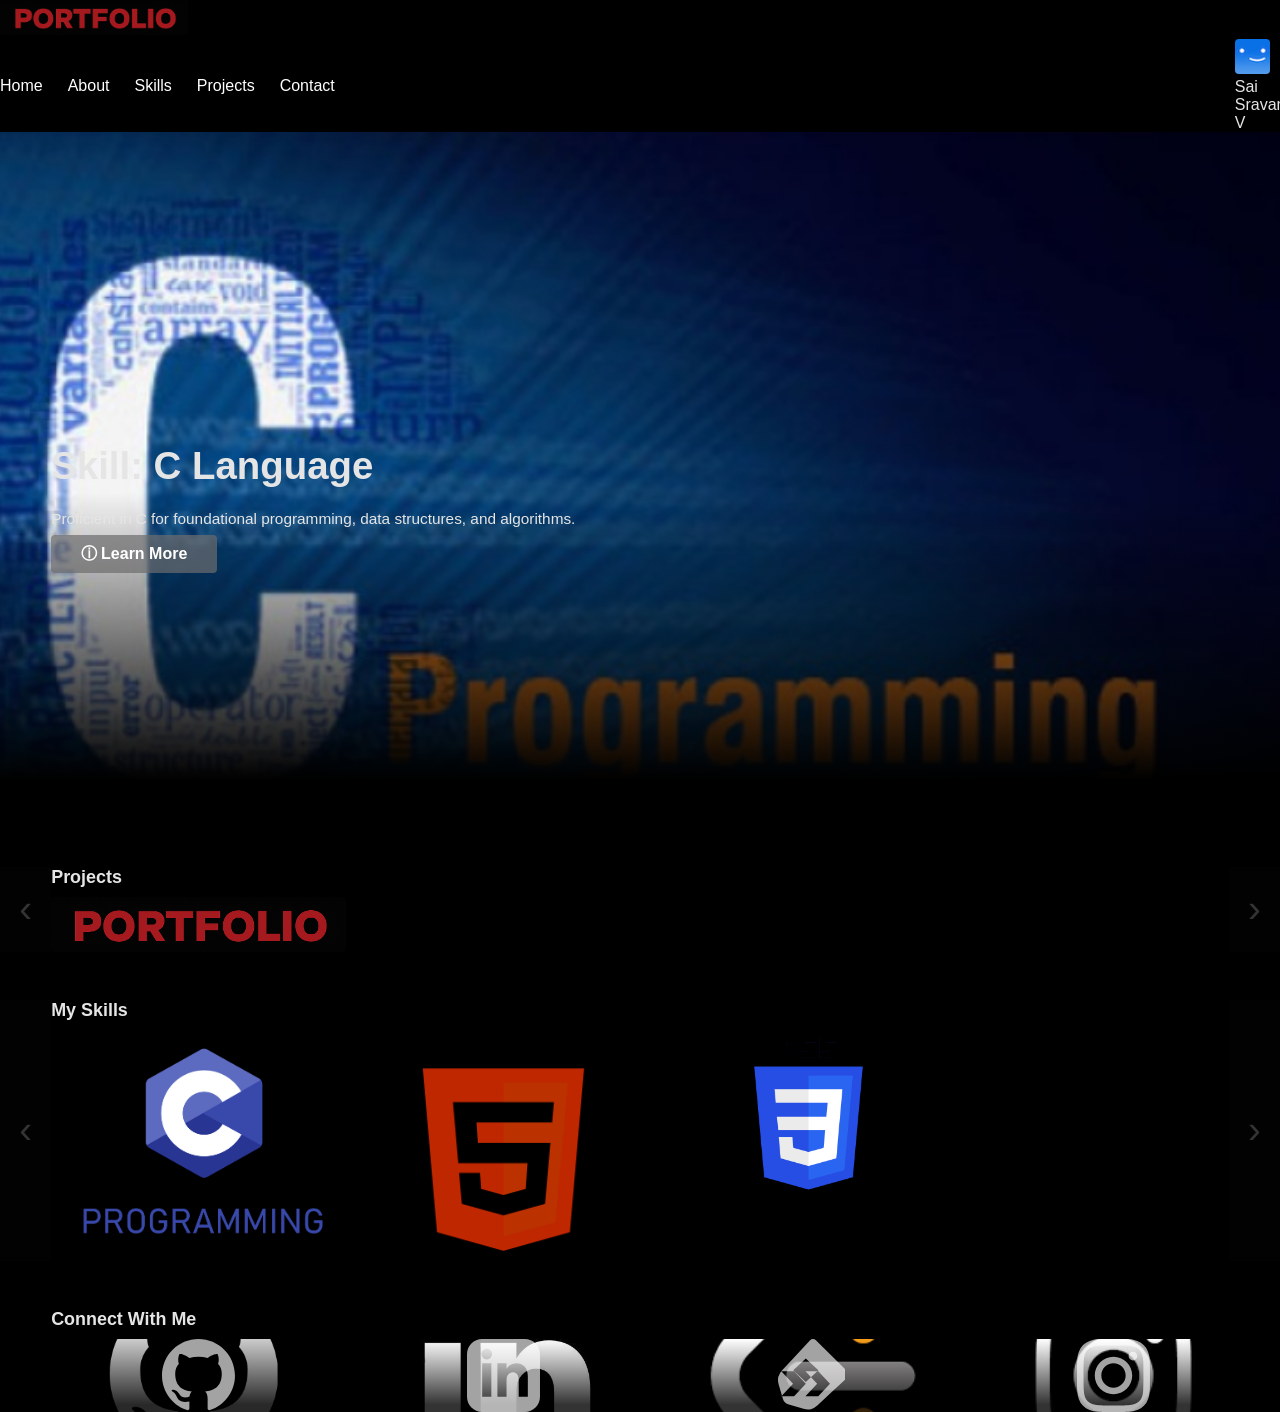
==== index.html @ 1902bc0c "Initial commit" ====
<!DOCTYPE html>
<html lang="en">
<head>
    <meta charset="UTF-8">
    <meta name="viewport" content="width=device-width, initial-scale=1.0">
    <title>Sai Sravan V | Portfolio</title>
    <link rel="stylesheet" href="style.css">
</head>
<body>

    <nav class="navbar">
        <div class="navbar-brand">
            <a href="#">
                <img src="images/portfolio1.png" alt="Portfolio Logo" class="portfolio-logo">
            </a>
        </div>
        <div class="navbar-right">
            <ul class="navbar-links">
                <li><a href="#">Home</a></li>
                <li><a href="about.html" target="_blank">About</a></li>
                <li><a href="#skills">Skills</a></li>
                <li><a href="#projects">Projects</a></li>
                <li><a href="#contact">Contact</a></li>
            </ul>
            <div class="navbar-account">
                <img src="images/account-icon.png" alt="Account Profile" class="account-pic">
                <div class="dropdown-menu">
                    <span>Sai Sravan V</span>
                </div>
            </div>
        </div>
    </nav>

   <header class="hero">
        <div class="slideshow-container">
            <div class="hero-slide active" data-image="images/logo-bg-c.png">
                <div class="hero-content">
                    <h1>Skill: C Language</h1>
                    <p>Proficient in C for foundational programming, data structures, and algorithms.</p>
                    <div class="hero-buttons">
                        <a href="https://en.wikipedia.org/wiki/C_(programming_language)" target="_blank" class="btn btn-info">ⓘ Learn More</a>
                    </div>
                </div>
            </div>
            <div class="hero-slide" data-image="images/logo-bg-html.png">
                <div class="hero-content">
                    <h1>Skill: HTML5</h1>
                    <p>Expert in structuring accessible, well-organized, and SEO-friendly websites.</p>
                    <div class="hero-buttons">
                        <a href="https://developer.mozilla.org/en-US/docs/Web/HTML" target="_blank" class="btn btn-info">ⓘ Learn More</a>
                    </div>
                </div>
            </div>
            <div class="hero-slide" data-image="images/logo-bg-css.png">
                <div class="hero-content">
                    <h1>Skill: CSS3</h1>
                    <p>Skilled in styling modern, responsive websites with Flexbox, Grid, and animations.</p>
                    <div class="hero-buttons">
                        <a href="https://developer.mozilla.org/en-US/docs/Web/CSS" target="_blank" class="btn btn-info">ⓘ Learn More</a>
                    </div>
                </div>
            </div>
            <div class="hero-slide" data-image="images/hero-bg-projects.jpg">
                <div class="hero-content">
                    <h1>My Projects</h1>
                    <p>Explore a collection of my work, from web applications to UI/UX designs.</p>
                    <div class="hero-buttons">
                        <a href="#projects" class="btn btn-info">ⓘ View Projects</a>
                    </div>
                </div>
            </div>
        </div>
    </header>

    <main class="project-rows">
        <section id="projects" class="row"> <h2>Projects</h2>
            <button class="scroll-btn left" aria-label="Scroll left">‹</button>
            <div class="row-inner">
                <div class="project-card" 
                     data-title="Portfolio Website"
                     data-image="images/portfolio1.png"
                     data-description="A personal portfolio website showcasing my skills, projects, and contact information. Built with HTML, CSS, and JavaScript to provide a responsive and user-friendly experience."
                     data-tech="Vue.js, Chart.js, Node.js, Express, MongoDB"
                     data-live-url="https://example.com"
                     data-repo-url="https://github.com/yourname/repo1">
                    <img src="images/portfolio1.png" alt="Portfolio Website Thumbnail">
                </div>
                
            </div>
            <button class="scroll-btn right" aria-label="Scroll right">›</button>
        </section>

 <section id="skills" class="row">
    <h2>My Skills</h2>
    <button class="scroll-btn left" aria-label="Scroll left">‹</button>
    <div class="row-inner">

        <div class="project-card"
             data-title="C Language"
             data-image="images/c-tutorial-for-beginners.jpg"
             data-description="Proficient in C for foundational programming concepts, including memory management, data structures, and algorithms. Used for competitive programming and understanding low-level system operations."
             data-tech="Procedural Programming, Pointers, Memory Management"
             data-live-url=""
             data-repo-url="https://en.wikipedia.org/wiki/C_(programming_language)">
             <img src="images/c-tutorial-for-beginners.jpg" alt="C Language Skill">
        </div>
        
        <div class="project-card"
             data-title="HTML5"
             data-image="images/html.jpg"
             data-description="Expert in structuring web content with semantic HTML5. Focused on creating accessible, well-organized, and SEO-friendly websites and applications."
             data-tech="Semantic Markup, Accessibility, Forms"
             data-live-url=""
             data-repo-url="https://en.wikipedia.org/wiki/HTML5">
            <img src="images/html.jpg" alt="HTML Skill">
        </div>
        
        <div class="project-card"
             data-title="CSS3"
             data-image="images/CSS-Logo.jpg"
             data-description="Skilled in styling modern, responsive websites using CSS3. Experienced with Flexbox, Grid, animations, and pre-processors like Sass to create beautiful and intuitive user interfaces."
             data-tech="Flexbox, Grid Layout, Responsive Design, Animations"
             data-live-url=""
             data-repo-url="https://en.wikipedia.org/wiki/CSS">
             <img src="images/CSS-Logo.jpg" alt="CSS Skill">
        </div>

    </div>
    <button class="scroll-btn right" aria-label="Scroll right">›</button>
    </section>
    </main>

    <div id="project-modal" class="modal">
        <div class="modal-content">
            <button class="modal-close">&times;</button>
            <div class="modal-backdrop"></div>
            <div class="modal-body">
                <h2 id="modal-title"></h2>
                <p id="modal-description"></p>
                <div class="tech-stack">
                    <strong>Tech Used:</strong> <span id="modal-tech-stack"></span>
                </div>
                <div id="modal-links" class="modal-buttons"></div>
            </div>
        </div>
    </div>
    
    <section id="contact" class="contact-section">
        <h2>Connect With Me</h2>
        <div class="row-inner social-grid">
            <div class="project-card social-card" id="github-card"
                 data-title="GitHub Profile"
                 data-image="images/bg-github.jpg"
                 data-description="This is my GitHub profile, where I host my project repositories, contribute to open-source, and showcase my coding activity."
                 data-tech="Version Control, Open Source, Collaboration"
                 data-live-url="https://github.com/Code-with-VictoryMan"
                 data-repo-url="">
                <div class="social-icon">
                    <svg xmlns="http://www.w3.org/2000/svg" viewBox="0 0 24 24" fill="currentColor"><path d="M12 0c-6.626 0-12 5.373-12 12 0 5.302 3.438 9.8 8.207 11.387.599.111.793-.261.793-.577v-2.234c-3.338.726-4.033-1.416-4.033-1.416-.546-1.387-1.333-1.756-1.333-1.756-1.089-.745.083-.729.083-.729 1.205.084 1.839 1.237 1.839 1.237 1.07 1.834 2.807 1.304 3.492.997.107-.775.418-1.305.762-1.604-2.665-.305-5.467-1.334-5.467-5.931 0-1.311.469-2.381 1.236-3.221-.124-.303-.535-1.524.117-3.176 0 0 1.008-.322 3.301 1.23.957-.266 1.983-.399 3.003-.404 1.02.005 2.047.138 3.006.404 2.291-1.552 3.297-1.23 3.297-1.23.653 1.653.242 2.874.118 3.176.77.84 1.235 1.911 1.235 3.221 0 4.609-2.807 5.624-5.479 5.921.43.372.823 1.102.823 2.222v3.293c0 .319.192.694.801.576 4.765-1.589 8.199-6.086 8.199-11.386 0-6.627-5.373-12-12-12z"/></svg>
                </div>
            </div>
            <div class="project-card social-card" id="linkedin-card"
                 data-title="LinkedIn Profile"
                 data-image="images/bg-linkedin.jpg"
                 data-description="My professional network on LinkedIn, where I connect with colleagues, share industry insights, and explore career opportunities."
                 data-tech="Networking, Professional Development"
                 data-live-url="https://linkedin.com/in/sai-sravan-velpula77?"
                 data-repo-url="">
                <div class="social-icon">
                    <svg xmlns="http://www.w3.org/2000/svg" viewBox="0 0 24 24" fill="currentColor"><path d="M19 0h-14c-2.761 0-5 2.239-5 5v14c0 2.761 2.239 5 5 5h14c2.762 0 5-2.239 5-5v-14c0-2.761-2.238-5-5-5zm-11 19h-3v-11h3v11zm-1.5-12.268c-.966 0-1.75-.79-1.75-1.764s.784-1.764 1.75-1.764 1.75.79 1.75 1.764-.783 1.764-1.75 1.764zm13.5 12.268h-3v-5.604c0-3.368-4-3.113-4 0v5.604h-3v-11h3v1.765c1.396-2.586 7-2.777 7 2.476v6.759z"/></svg>
                </div>
            </div>
            <div class="project-card social-card" id="leetcode-card"
                 data-title="LeetCode Profile"
                 data-image="images/bg-leetcode.jpg"
                 data-description="My LeetCode profile, where I practice problem-solving and sharpen my understanding of data structures and algorithms."
                 data-tech="Problem Solving, Algorithms"
                 data-live-url="https://leetcode.com/u/FqJzd97CWZ/"
                 data-repo-url="">
                 <div class="social-icon">
                    <svg xmlns="http://www.w3.org/2000/svg" viewBox="0 0 24 24" fill="currentColor"><path d="M13.483 0a1.374 1.374 0 0 0-.961.438L7.116 6.226l-3.854 4.126a5.266 5.266 0 0 0-1.209 2.104 5.37 5.37 0 0 0 .12 2.426l1.423 4.83c.278.945.99 1.62 1.944 1.822l4.83 1.423a5.37 5.37 0 0 0 2.426.12 5.266 5.266 0 0 0 2.104-1.209l4.126-3.854 5.788-5.405a1.374 1.374 0 0 0 .438-.961 1.374 1.374 0 0 0-.438-.961L14.444.438A1.374 1.374 0 0 0 13.483 0zm-2.367 6.453l4.126 3.854-4.126 3.854-4.126-3.854 4.126-3.854zm-3.854 4.126l3.854 4.126-3.854 4.126H3.068l3.854-4.126-3.854-4.126h4.22zm7.953 0l3.854 4.126-3.854 4.126h-4.22l3.854-4.126-3.854-4.126h4.22z"/></svg>
                </div>
            </div>
            <div class="project-card social-card" id="instagram-card"
                 data-title="Instagram Profile"
                 data-image="images/bg-instagram.jpg"
                 data-description="Follow my creative journey and personal projects on Instagram."
                 data-tech="Photography, Social Media"
                 data-live-url="https://instagram.com/saisravan_777?"
                 data-repo-url="">
                 <div class="social-icon">
                  <svg xmlns="http://www.w3.org/2000/svg" viewBox="0 0 24 24" fill="currentColor"><path d="M12 2.163c3.204 0 3.584.012 4.85.07 3.252.148 4.771 1.691 4.919 4.919.058 1.265.069 1.645.069 4.85s-.011 3.584-.069 4.85c-.149 3.225-1.664 4.771-4.919 4.919-1.266.058-1.644.07-4.85.07s-3.584-.012-4.85-.07c-3.26-.149-4.771-1.699-4.919-4.92-.058-1.265-.07-1.644-.07-4.85s.012-3.584.07-4.85c.149-3.227 1.664-4.771 4.919-4.919 1.266-.057 1.645-.069 4.85-.069zm0-2.163c-3.259 0-3.667.014-4.947.072-4.358.2-6.78 2.618-6.98 6.98-.059 1.281-.073 1.689-.073 4.948s.014 3.667.072 4.947c.2 4.358 2.618 6.78 6.98 6.98 1.281.058 1.689.072 4.948.072s3.667-.014 4.947-.072c4.354-.2 6.782-2.618 6.979-6.98.059-1.28.073-1.689.073-4.947s-.014-3.667-.072-4.947c-.196-4.354-2.617-6.78-6.979-6.98-1.281-.059-1.689-.073-4.948-.073zm0 5.838c-3.403 0-6.162 2.759-6.162 6.162s2.759 6.162 6.162 6.162 6.162-2.759 6.162-6.162-2.759-6.162-6.162-6.162zm0 10.162c-2.209 0-4-1.79-4-4s1.791-4 4-4 4 1.79 4 4-1.791 4-4 4zm6.406-11.845c-.796 0-1.441.645-1.441 1.44s.645 1.44 1.441 1.44 1.441-.645 1.441-1.44-.645-1.44-1.441-1.44z"/></svg>
                 </div>
            </div>
        </div>
    </section>

    <script src="script.js"></script>
</body>
</html>
---- style.css ----
/* ==== GLOBAL STYLES ==== */
body {
    background-color: #000000;
    color: #e5e5e5;
    font-family: 'Helvetica Neue', Helvetica, Arial, sans-serif;
    margin: 0;
}

h2 {
    font-size: 1.4vw;
    margin-left: 4%;
    margin-bottom: 0.5em;
}

/* ==== HERO SECTION ==== */
/* ==== HERO SLIDESHOW SECTION ==== */
.hero {
    position: relative;
    height: 56.25vw;
    background-image: linear-gradient(to top, #000000 10%, transparent 50%), url('images/hero-background.jpg');
    background-size: cover;
    background-position: center;
    display: flex;
    align-items: center;
    justify-content: center;
}

.slideshow-container {
    position: relative;
    width: 100%;
    height: 100%;
}

.hero-slide {
    position: absolute;
    top: 0;
    left: 0;
    width: 100%;
    height: 100%;
    display: flex;
    align-items: center;
    opacity: 0; /* Hidden by default */
    transition: opacity 0.8s ease-in-out; /* Smooth fade transition */
}

/* The active slide is visible */
.hero-slide.active {
    opacity: 1;
}

.hero-content {
    /* We remove the absolute positioning and center the content */
    position: static;
    padding-left: 4%;
    width: 50%;
}

.hero-content h1 { font-size: 3vw; margin-bottom: 0.5em; }
.hero-content p { font-size: 1.2vw; line-height: 1.4; }
.hero-buttons a {
    text-decoration: none;
    color: white;
    background-color: rgba(109, 109, 110, 0.7);
    padding: 0.8vw 2.3vw;
    border-radius: 4px;
    font-weight: bold;
    margin-right: 1rem;
}

/* ==== PROJECT ROWS & CARDS ==== */
.row {
    position: relative;
    margin-bottom: 3rem;
}

.row-inner {
    display: flex;
    overflow-x: scroll;
    overflow-y: hidden;
    padding-left: 4%;
    gap: 10px;
    scrollbar-width: none; /* Firefox */
}
.row-inner::-webkit-scrollbar { display: none; /* Safari & Chrome */ }

.project-card {
    flex-shrink: 0;
    width: 24%;
    border-radius: 4px;
    transition: transform 300ms ease, box-shadow 300ms ease;
    cursor: pointer;
}
.project-card img { width: 100%; display: block; border-radius: 4px; }
.project-card:hover {
    transform: scale(1.1);
    z-index: 10;
    box-shadow: 0 10px 30px rgba(0, 0, 0, 0.5);
}

/* ==== CAROUSEL ARROWS ==== */
.scroll-btn {
    position: absolute;
    top: 0;
    bottom: 0;
    width: 4%;
    background-color: rgba(20, 20, 20, 0.5);
    color: white;
    border: none;
    font-size: 3vw;
    cursor: pointer;
    z-index: 20;
    opacity: 0;
    transition: opacity 0.2s ease-in-out;
}
.row:hover .scroll-btn { opacity: 1; }
.scroll-btn.left { left: 0; }
.scroll-btn.right { right: 0; }
.scroll-btn:disabled { opacity: 0.2; cursor: not-allowed; }

/* ==== MODAL ==== */
.modal {
    position: fixed;
    z-index: 1000;
    left: 0;
    top: 0;
    width: 100%;
    height: 100%;
    background-color: rgba(0, 0, 0, 0.7);
    display: none;
    justify-content: center;
    align-items: center;
}
.modal.active { display: flex; }
.modal-content {
    background-color: #000000;
    width: 90%;
    max-width: 800px;
    border-radius: 6px;
    overflow: hidden;
    position: relative;
}
.modal-close {
    position: absolute;
    top: 15px;
    right: 15px;
    background: #181818;
    color: white;
    border-radius: 50%;
    border: none;
    width: 36px;
    height: 36px;
    font-size: 24px;
    cursor: pointer;
    z-index: 10;
}
.modal-backdrop {
    height: 450px;
    width: 100%;
    background-size: cover;
    background-position: center;
    background-image: linear-gradient(to top, #000000, transparent 50%);
}
.modal-body { padding: 20px 40px; }
.modal-buttons { margin-top: 20px; }
.modal-buttons a {
    text-decoration: none;
    color: black;
    padding: 10px 20px;
    border-radius: 4px;
    margin-right: 10px;
    font-weight: bold;
    background-color: white;
}
.modal-buttons a.btn-repo {
    background-color: #333;
    color: white;
}
.tech-stack { margin-top: 20px; color: #777; }
.tech-stack span { color: #fff; }

/* ==== RESPONSIVE DESIGN (FOR TABLETS & MOBILE) ==== */
/* This @media rule applies the styles inside only when the screen width is 768px or less. */

@media (max-width: 768px) {

    /* --- Adjust Hero Section for smaller screens --- */
    .hero-content h1 {
        font-size: 6vw; /* Make font size relative to screen width */
    }

    .hero-content p {
        font-size: 2.5vw; /* Make font size smaller */
        width: 80%;       /* Allow text to use more width */
    }

    .hero-buttons a {
        padding: 1.5vw 4vw; /* Adjust button padding */
        font-size: 2.5vw;
    }

    /* --- Adjust Project Rows & Cards --- */
    h2 {
        font-size: 3vw; /* Slightly larger heading for mobile */
    }
    
    .project-card {
        /* Make cards wider so fewer are shown at once, which is better for touch scrolling. */
        width: 45%; 
        height: 50vw; /* Maintain aspect ratio */
    }

    /* --- Hide Carousel Arrows on touch devices --- */
    /* Users will swipe to scroll, so the arrows are not needed. */
    .scroll-btn {
        display: none;
    }

    /* --- Adjust the Modal for vertical screens --- */
    .modal-content {
        width: 95%; /* Use more of the screen width */
        max-height: 90vh; /* Prevent modal from being too tall */
        overflow-y: auto; /* Allow modal content to scroll if needed */
    }

    .modal-backdrop {
        height: 250px; /* Reduce the height of the banner image */
    }

    .modal-body {
        padding: 20px; /* Reduce padding on smaller screens */
    }
}

/* ==== SOCIAL MEDIA CARDS ==== */
.social-card {
    display: flex;
    justify-content: center;
    align-items: center;
    background-size: cover;
    background-position: center;
    text-decoration: none;
    color: white;
}

.social-card .social-icon {
    max-width: 55%; /* Control the size of the logo responsively */
    max-height: 70%;
    opacity: 0.8;
    transition: all 0.3s ease;
    display: block;
}

.social-card:hover .social-icon {
    opacity: 1;
    transform: scale(1.1); /* Make logo slightly bigger on hover */
}

.social-card .social-icon {
    /* This div will act as a simple container */
    width: 100%;
    height: 100%;
    display: flex;
    justify-content: center;
    align-items: center;
    transition: all 0.3s ease;
}

/* --- Style the SVG element directly for best results --- */
.social-card .social-icon svg {
    width: 45%; /* Control the logo size here */
    height: auto;
    opacity: 0.8;
}


.social-card:hover .social-icon {
    transform: scale(1.1); /* Make the container (and logo) bigger on hover */
    opacity: 1; /* You can apply opacity to the container or SVG directly */
}
/* --- Set the unique background for each card --- */
#github-card {
    background-image: linear-gradient(to top, rgba(0, 0, 0, 0.8) 10%, transparent), url('images/bg-github.jpg');
}
#linkedin-card {
    height: auto;
    background-image: linear-gradient(to top, rgba(0, 0, 0, 0.8) 10%, transparent), url('images/bg-linkedin.jpg');
}
#instagram-card {
    background-image: linear-gradient(to top, rgba(0, 0, 0, 0.8) 10%, transparent), url('images/bg-instagram.jpg');
}
#leetcode-card {
    background-image: linear-gradient(to top, rgba(0, 0, 0, 0.8) 10%, transparent), url('images/bg-leetcode.jpg');
}
/* ==== NAVIGATION BAR ==== */
.navbar-links {
    list-style: none; /* Removes the default bullet points */
    display: flex;      /* This is the key: aligns items horizontally */
    gap: 25px;          /* Creates space between each link */
    margin: 0;
    padding: 0;
}

.navbar-links a {
    color: white;
    text-decoration: none; /* Removes the underline from links */
    font-size: 1rem;
    font-weight: normal;
    transition: color 0.3s ease;
}

/* This new rule aligns the links and the account avatar together */
.navbar-right {
    display: flex;
    align-items: center;
    gap: 900px; /* Adjust the space between the last link and the avatar */
}

.navbar-links a:hover {
    color: #b3b3b3; /* Lighter grey on hover */
}

/* Style for the new Portfolio logo image */
.portfolio-logo {
    height: 35px; /* Adjust height to match Netflix's logo size */
    width: auto; /* Maintain aspect ratio */
}

.account-pic {
    width: 35px;
    height: 35px;
    border-radius: 4px; /* Keeps the slightly rounded corners */
}

.about-image img {
    width: 300px;
    height: 300px;
    object-fit: cover; 
    border-radius: 50%;
    border: 3px solid #333;
}
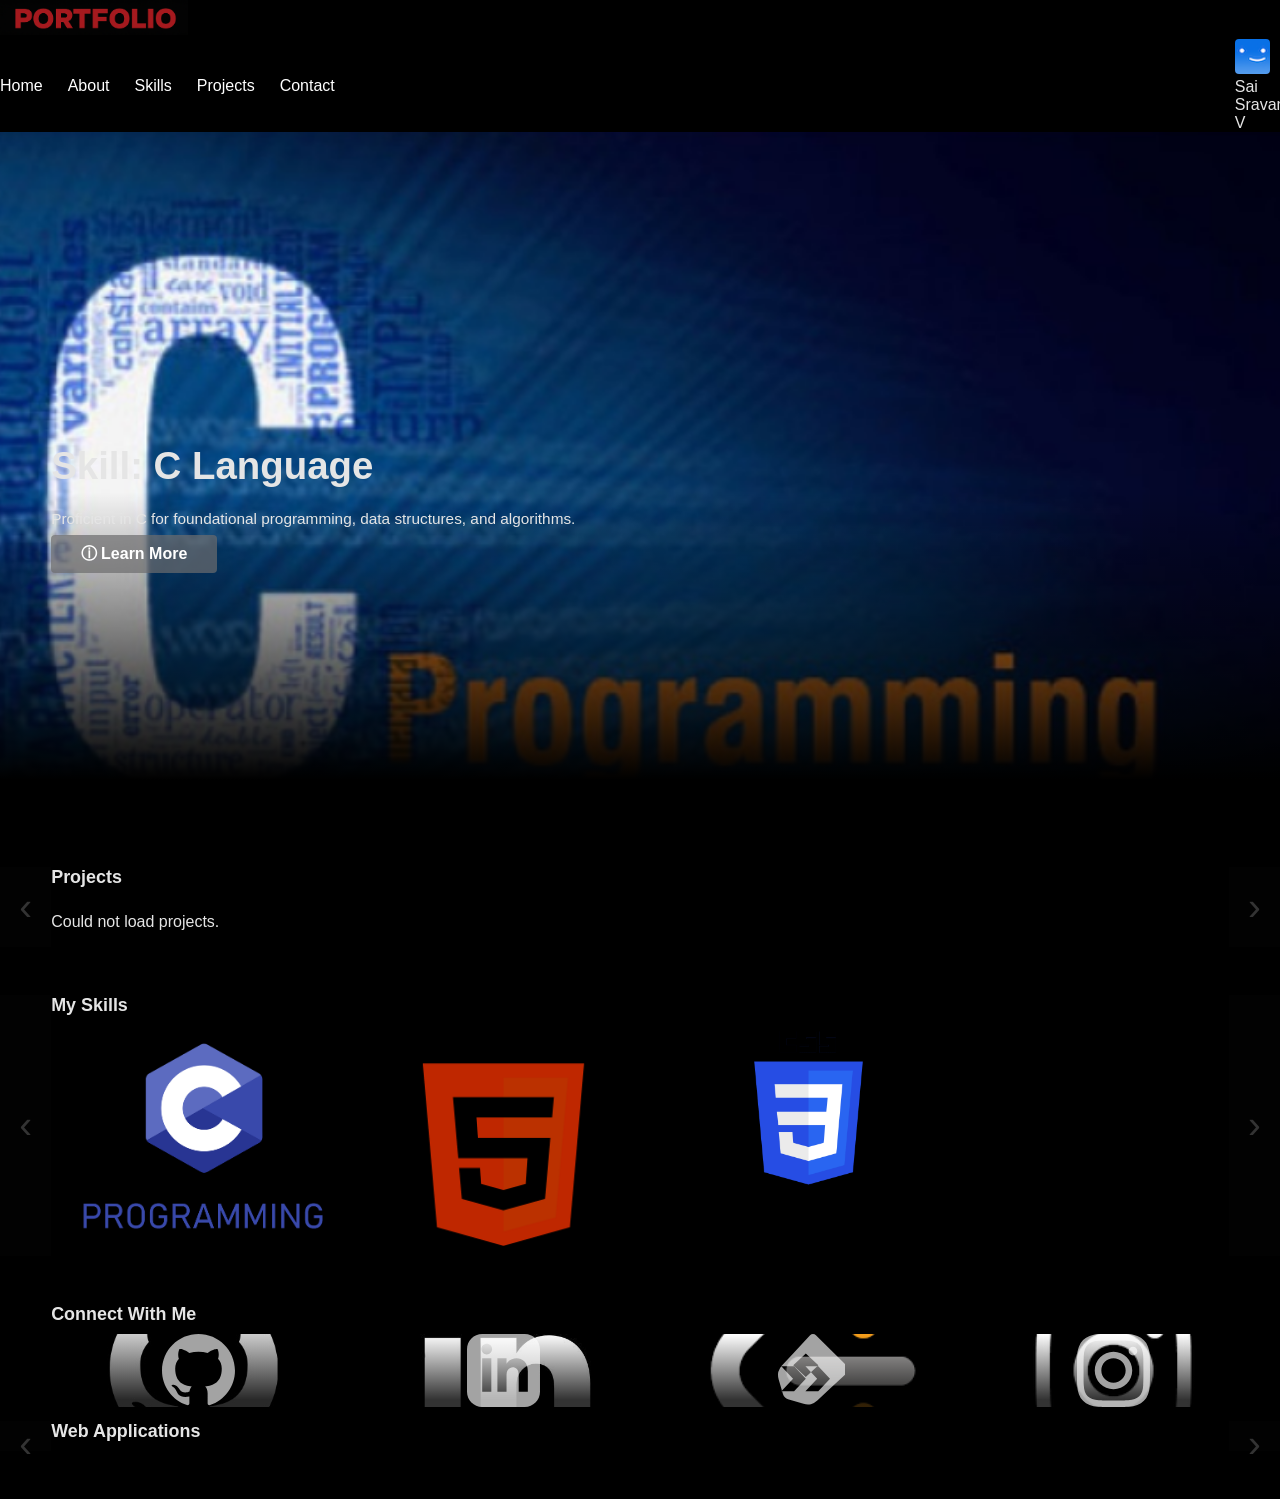
==== commit 1bfaf23e: "feat: Add Node.js backend server" ====
--- a/index.html
+++ b/index.html
@@ -81,8 +81,8 @@
                      data-image="images/portfolio1.png"
                      data-description="A personal portfolio website showcasing my skills, projects, and contact information. Built with HTML, CSS, and JavaScript to provide a responsive and user-friendly experience."
                      data-tech="Vue.js, Chart.js, Node.js, Express, MongoDB"
-                     data-live-url="https://example.com"
-                     data-repo-url="https://github.com/yourname/repo1">
+                     data-live-url="https://myportfolio0777.netlify.app/"
+                     data-repo-url="https://github.com/Code-with-VictoryMan/My-Portfolio-">
                     <img src="images/portfolio1.png" alt="Portfolio Website Thumbnail">
                 </div>
                 
@@ -196,5 +196,14 @@
     </section>
 
     <script src="script.js"></script>
+
+ <section id="projects" class="row">
+    <h2>Web Applications</h2>
+    <button class="scroll-btn left" aria-label="Scroll left">‹</button>
+    <div class="row-inner">
+        </div>
+    <button class="scroll-btn right" aria-label="Scroll right">›</button>
+ </section>
+
 </body>
 </html>
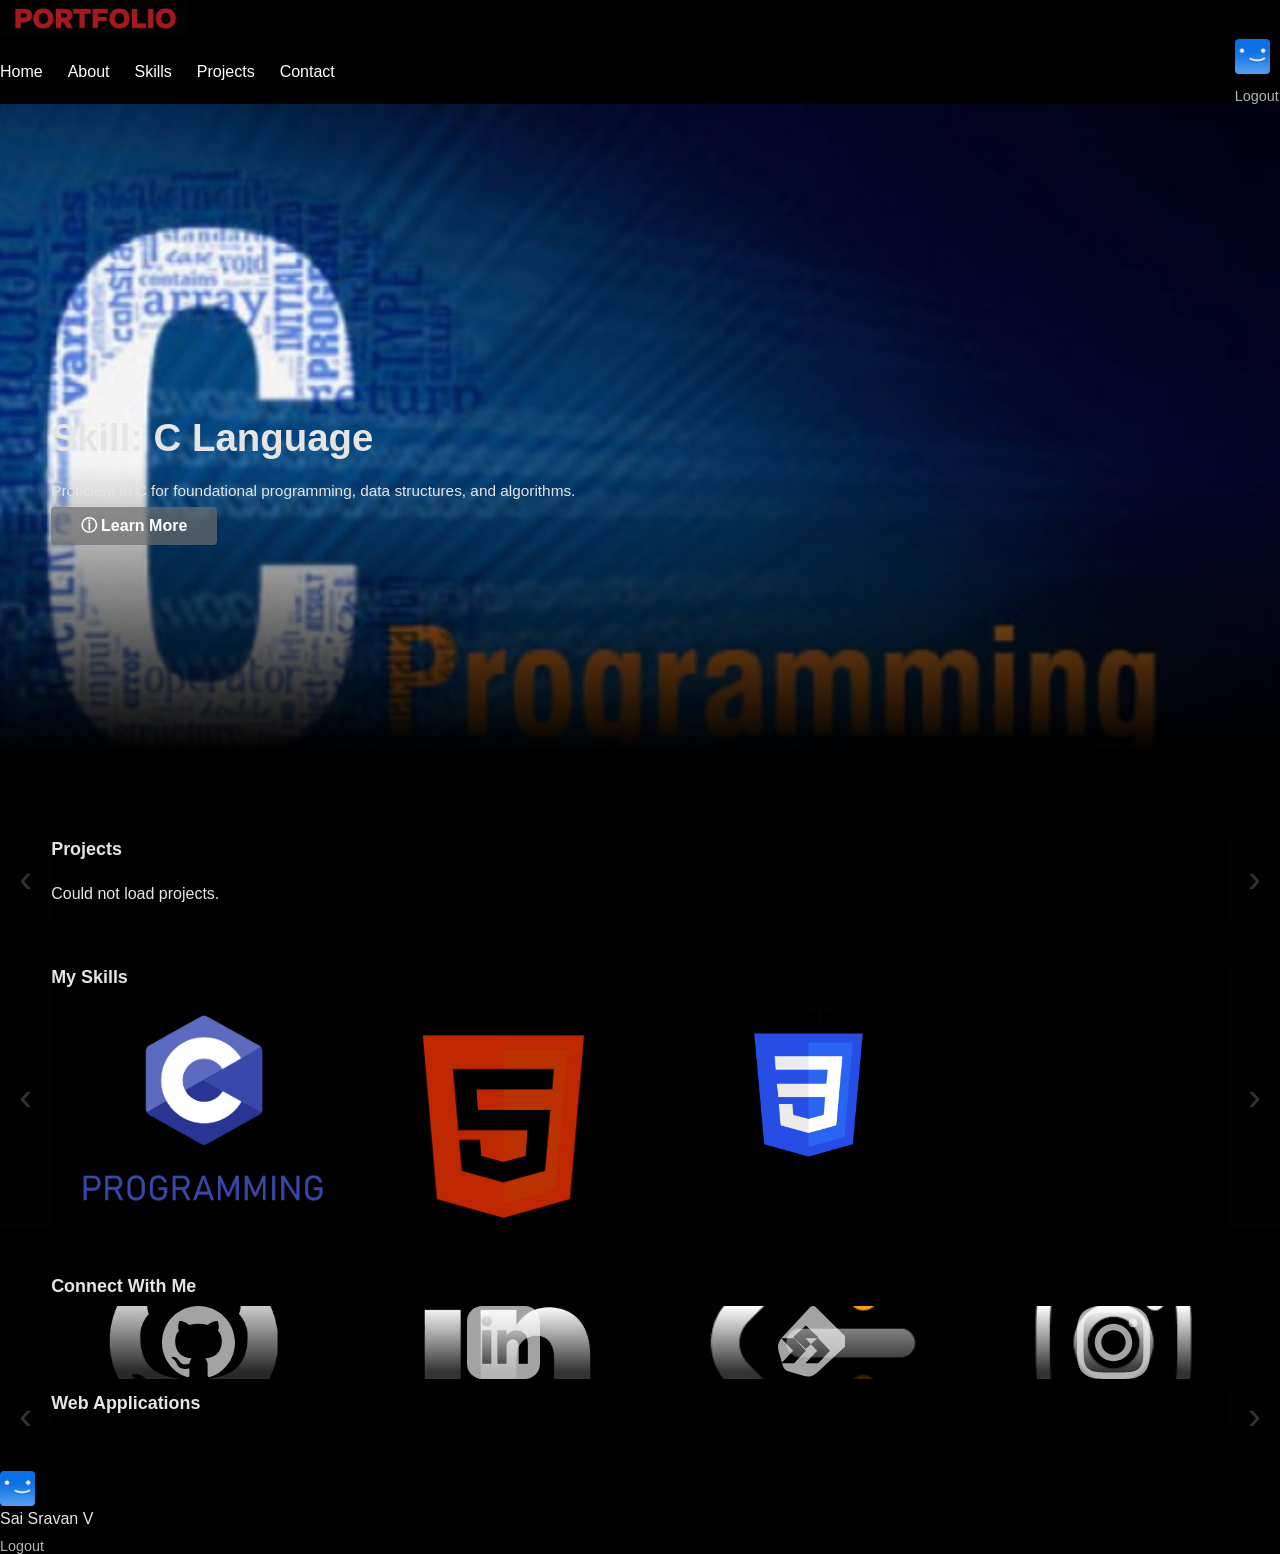
==== commit aaa40eee: "feat: Integrate Auth0 for user login" ====
--- a/index.html
+++ b/index.html
@@ -22,12 +22,14 @@
                 <li><a href="#projects">Projects</a></li>
                 <li><a href="#contact">Contact</a></li>
             </ul>
-            <div class="navbar-account">
-                <img src="images/account-icon.png" alt="Account Profile" class="account-pic">
-                <div class="dropdown-menu">
-                    <span>Sai Sravan V</span>
-                </div>
-            </div>
+     <div class="navbar-account">
+    <img src="images/account-icon.png" alt="Account Profile" class="account-pic">
+    <span id="nav-username"></span>
+    <div class="dropdown-menu">
+        <span id="dropdown-username"></span>
+        <a href="#" id="logout-button">Logout</a>
+    </div>
+</div>
         </div>
     </nav>
 
@@ -205,5 +207,13 @@
     <button class="scroll-btn right" aria-label="Scroll right">›</button>
  </section>
 
+ <div class="navbar-account">
+    <img src="images/account-icon.png" alt="Account Profile" class="account-pic">
+    <div class="dropdown-menu">
+        <span>Sai Sravan V</span>
+        <a href="#" id="logout-button">Logout</a>
+    </div>
+ </div>
+
 </body>
 </html>
--- a/style.css
+++ b/style.css
@@ -337,4 +337,24 @@
     object-fit: cover; 
     border-radius: 50%;
     border: 3px solid #333;
+}
+
+/* Dropdown Menu */
+.dropdown-menu a {
+    display: block;
+    color: #b3b3b3;
+    text-decoration: none;
+    margin-top: 10px;
+    font-size: 0.9rem;
+}
+.dropdown-menu a:hover {
+    color: white;
+}
+
+/* Username below account icon */
+#nav-username {
+    color: #e5e5e5;
+    font-size: 0.8rem;
+    margin-top: 5px;
+    display: none; /* Hidden by default */
 }
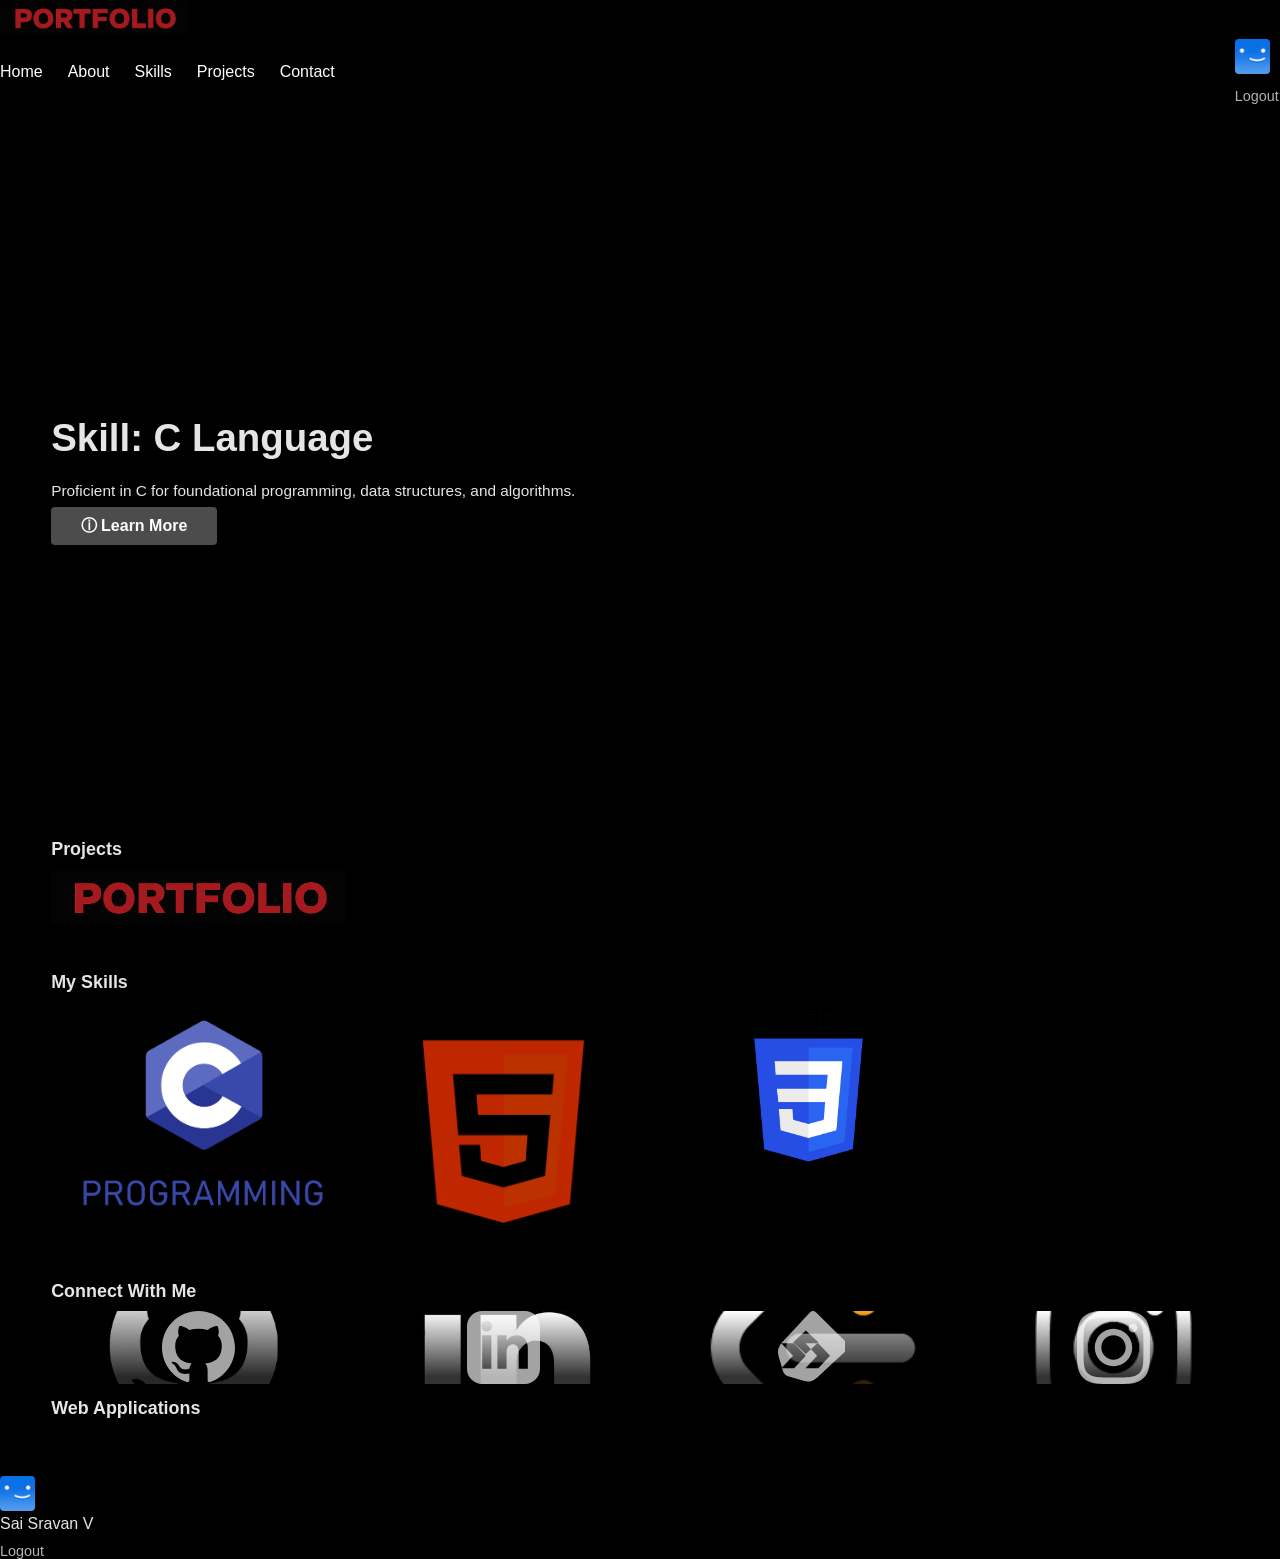
==== commit 3149c9b4: "feat: Implement pop-up login modal" ====
--- a/index.html
+++ b/index.html
@@ -32,6 +32,25 @@
 </div>
         </div>
     </nav>
+    
+ <div id="login-modal" class="modal">
+    <div class="modal-content login-container">
+        <button class="modal-close">&times;</button>
+        <h1>Sign In</h1>
+        <form id="login-form">
+            <div class="form-group">
+                <input type="text" id="username" required>
+                <label for="username">Username</label>
+            </div>
+            <div class="form-group">
+                <input type="password" id="password" required>
+                <label for="password">Password</label>
+            </div>
+            <button type="submit" class="btn-submit">Sign In</button>
+            <p id="error-message"></p>
+        </form>
+    </div>
+ </div>
 
    <header class="hero">
         <div class="slideshow-container">
--- a/style.css
+++ b/style.css
@@ -357,4 +357,32 @@
     font-size: 0.8rem;
     margin-top: 5px;
     display: none; /* Hidden by default */
+}
+
+/* ==== LOGIN MODAL STYLES ==== */
+.login-container {
+    background-color: rgba(0, 0, 0, 0.85);
+    padding: 60px 68px 40px;
+    border-radius: 4px;
+    width: 100%;
+    max-width: 320px;
+    text-align: left;
+}
+
+.login-container h1 {
+    font-size: 2rem;
+    margin-bottom: 28px;
+}
+
+#error-message {
+    color: #e87c03; /* Netflix warning orange */
+    margin-top: 10px;
+}
+
+/* Username below account icon in navbar */
+#nav-username {
+    color: #e5e5e5;
+    font-size: 0.8rem;
+    margin-top: 5px;
+    display: none; /* Hidden by default */
 }
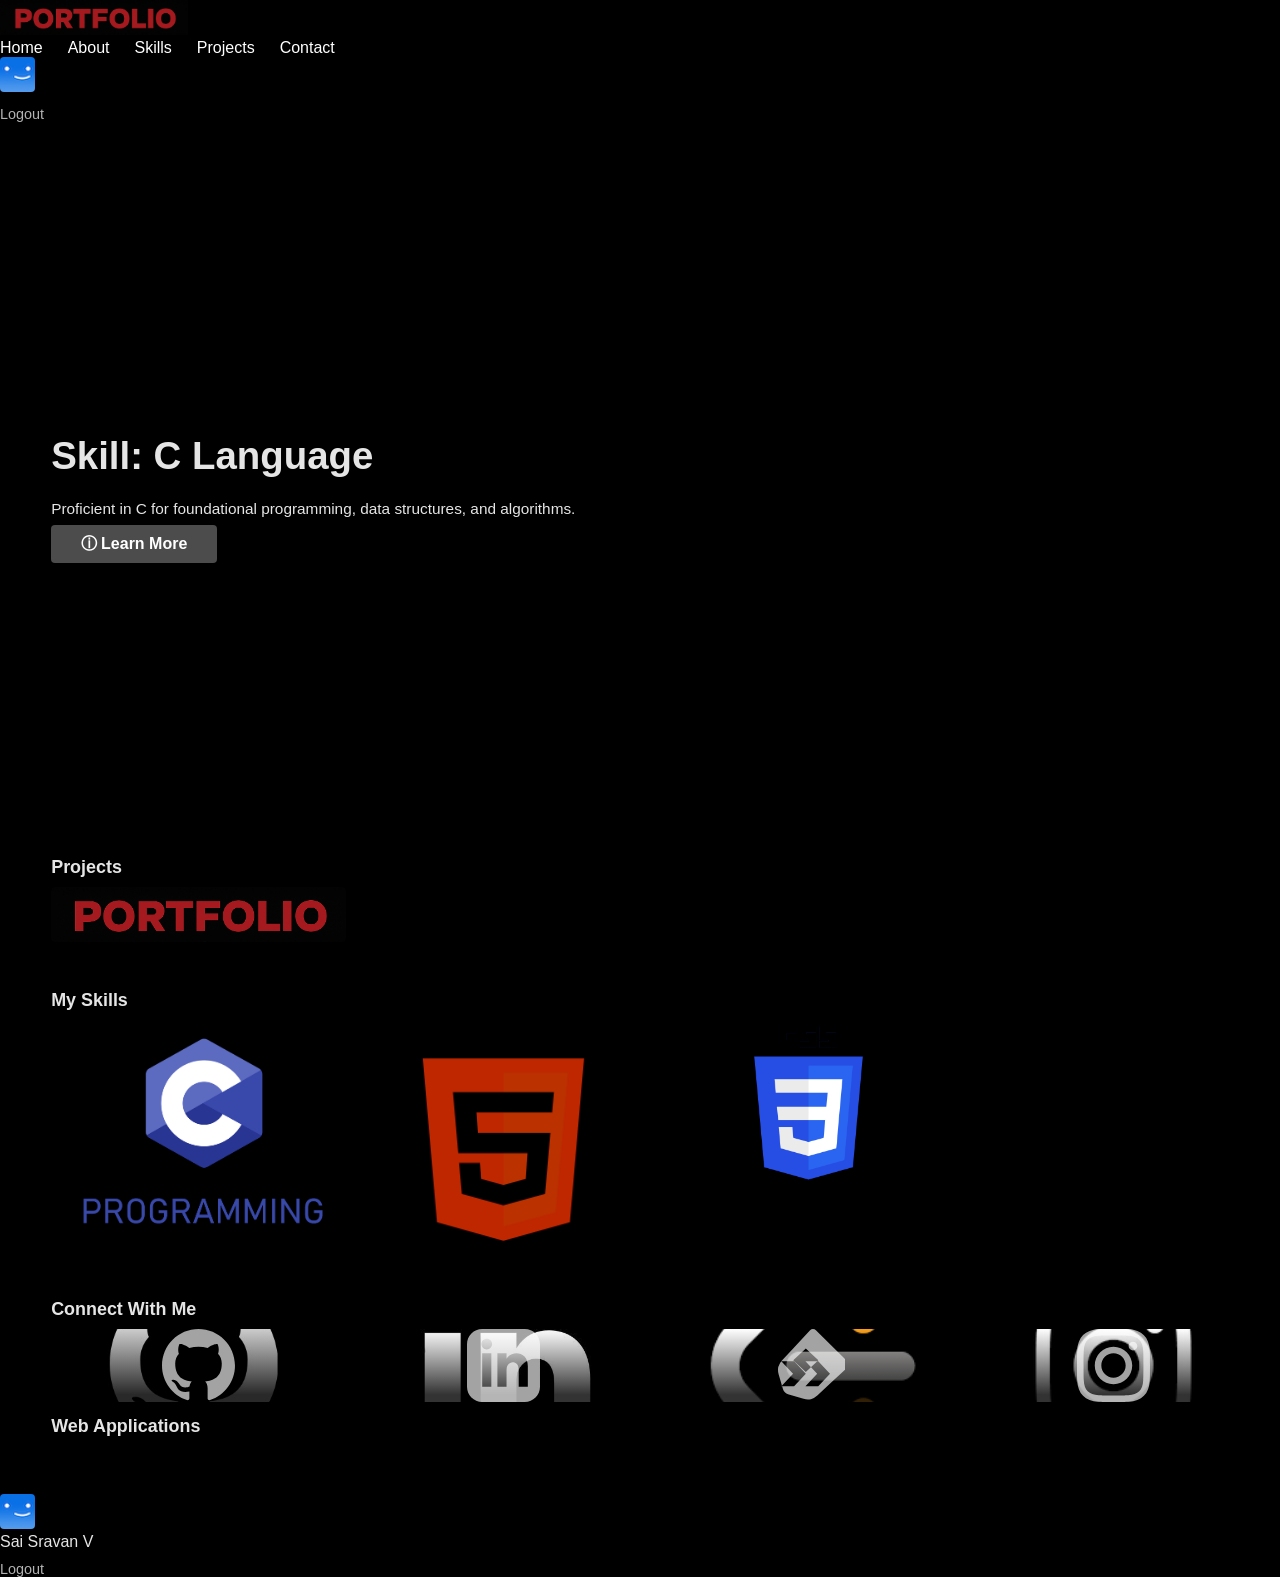
==== commit f12a53c6: "feat: Implement pop-up login modal" ====
--- a/index.html
+++ b/index.html
@@ -22,18 +22,18 @@
                 <li><a href="#projects">Projects</a></li>
                 <li><a href="#contact">Contact</a></li>
             </ul>
+        </div>
+        
      <div class="navbar-account">
-    <img src="images/account-icon.png" alt="Account Profile" class="account-pic">
-    <span id="nav-username"></span>
-    <div class="dropdown-menu">
-        <span id="dropdown-username"></span>
-        <a href="#" id="logout-button">Logout</a>
-    </div>
-</div>
+        <img src="images/account-icon.png" alt="Account Profile" class="account-pic">
+        <span id="nav-username"></span> <div class="dropdown-menu">
+        <span id="dropdown-username"></span> <a href="#" id="logout-button">Logout</a>
+       </div>
+     </div>
         </div>
     </nav>
-    
- <div id="login-modal" class="modal">
+
+<div id="login-modal" class="modal">
     <div class="modal-content login-container">
         <button class="modal-close">&times;</button>
         <h1>Sign In</h1>
@@ -50,7 +50,7 @@
             <p id="error-message"></p>
         </form>
     </div>
- </div>
+</div>
 
    <header class="hero">
         <div class="slideshow-container">
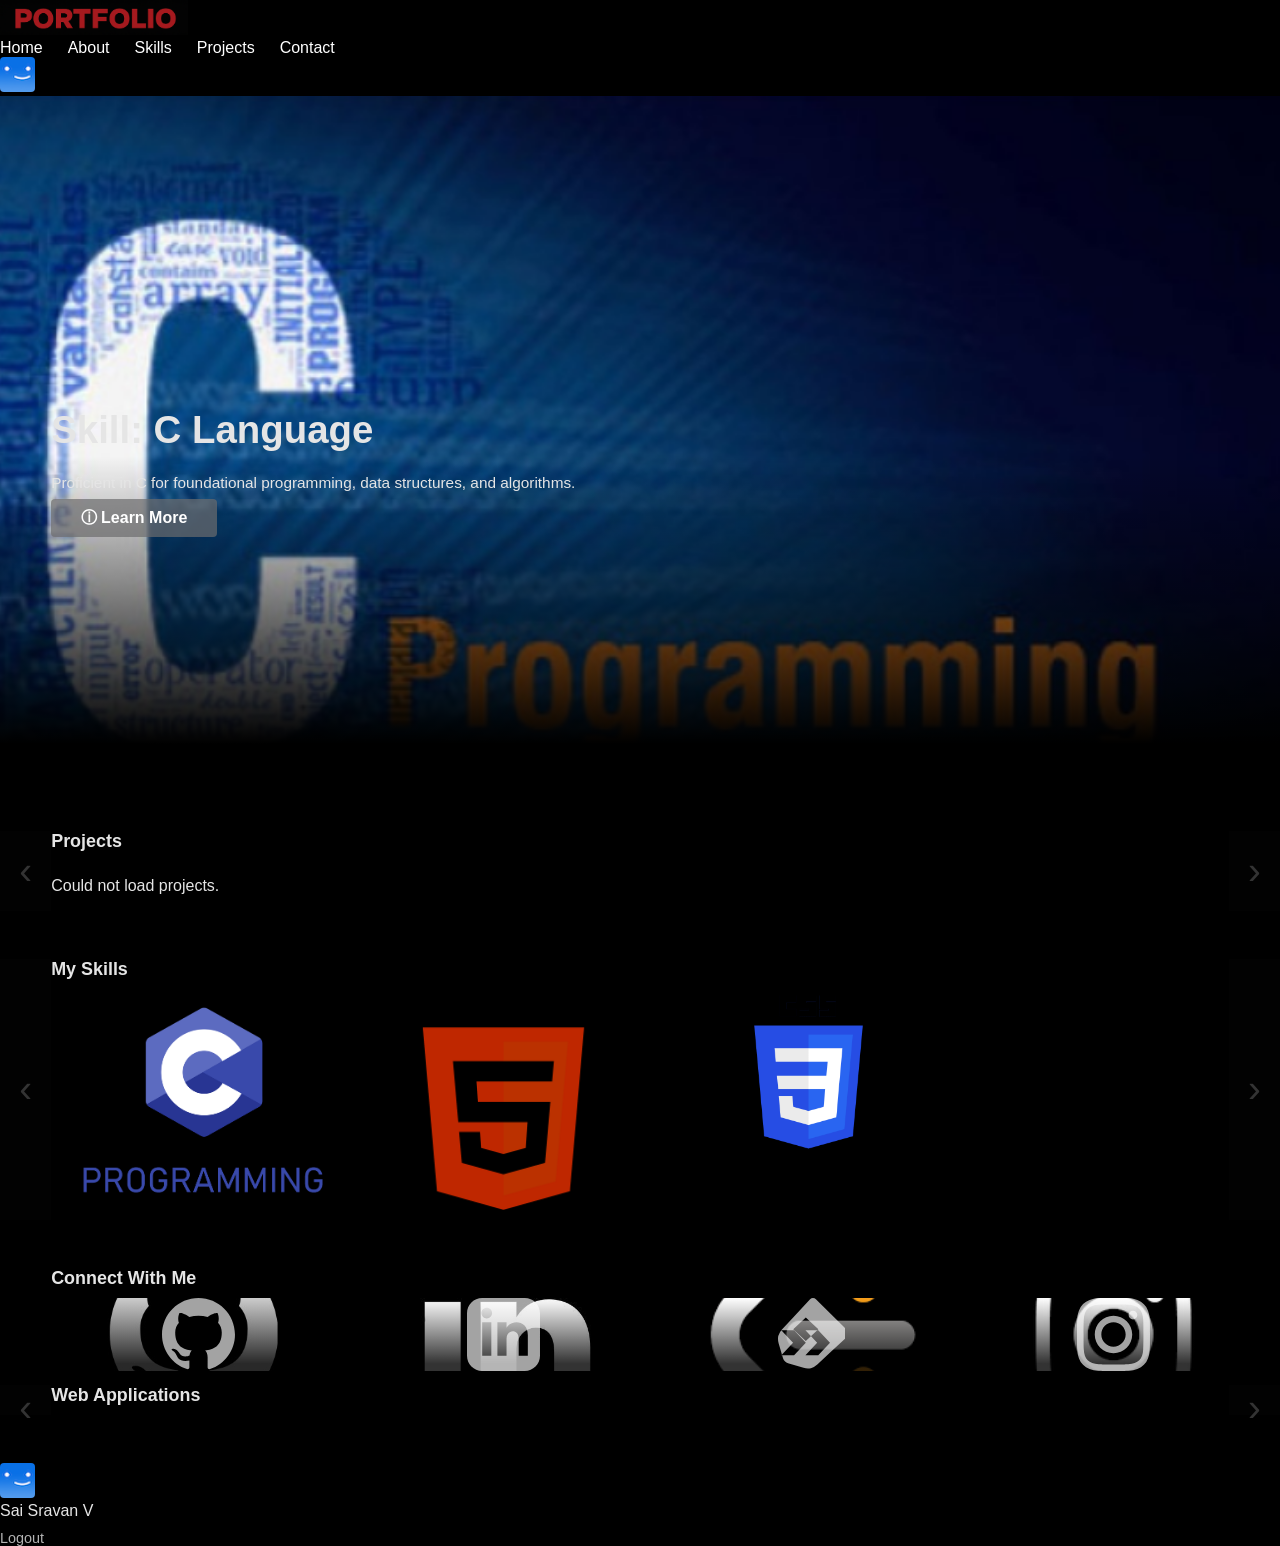
==== commit 4b948727: "All error fixation" ====
--- a/index.html
+++ b/index.html
@@ -23,17 +23,18 @@
                 <li><a href="#contact">Contact</a></li>
             </ul>
         </div>
-        
+
      <div class="navbar-account">
         <img src="images/account-icon.png" alt="Account Profile" class="account-pic">
-        <span id="nav-username"></span> <div class="dropdown-menu">
-        <span id="dropdown-username"></span> <a href="#" id="logout-button">Logout</a>
-       </div>
-     </div>
+        <span id="nav-username"></span>
+        <div class="dropdown-menu">
+            <span id="dropdown-username"></span>
+            <a href="#" id="logout-button">Logout</a>
+        </div>
         </div>
     </nav>
 
-<div id="login-modal" class="modal">
+ <div id="login-modal" class="modal">
     <div class="modal-content login-container">
         <button class="modal-close">&times;</button>
         <h1>Sign In</h1>
@@ -50,7 +51,7 @@
             <p id="error-message"></p>
         </form>
     </div>
-</div>
+  </div>
 
    <header class="hero">
         <div class="slideshow-container">
